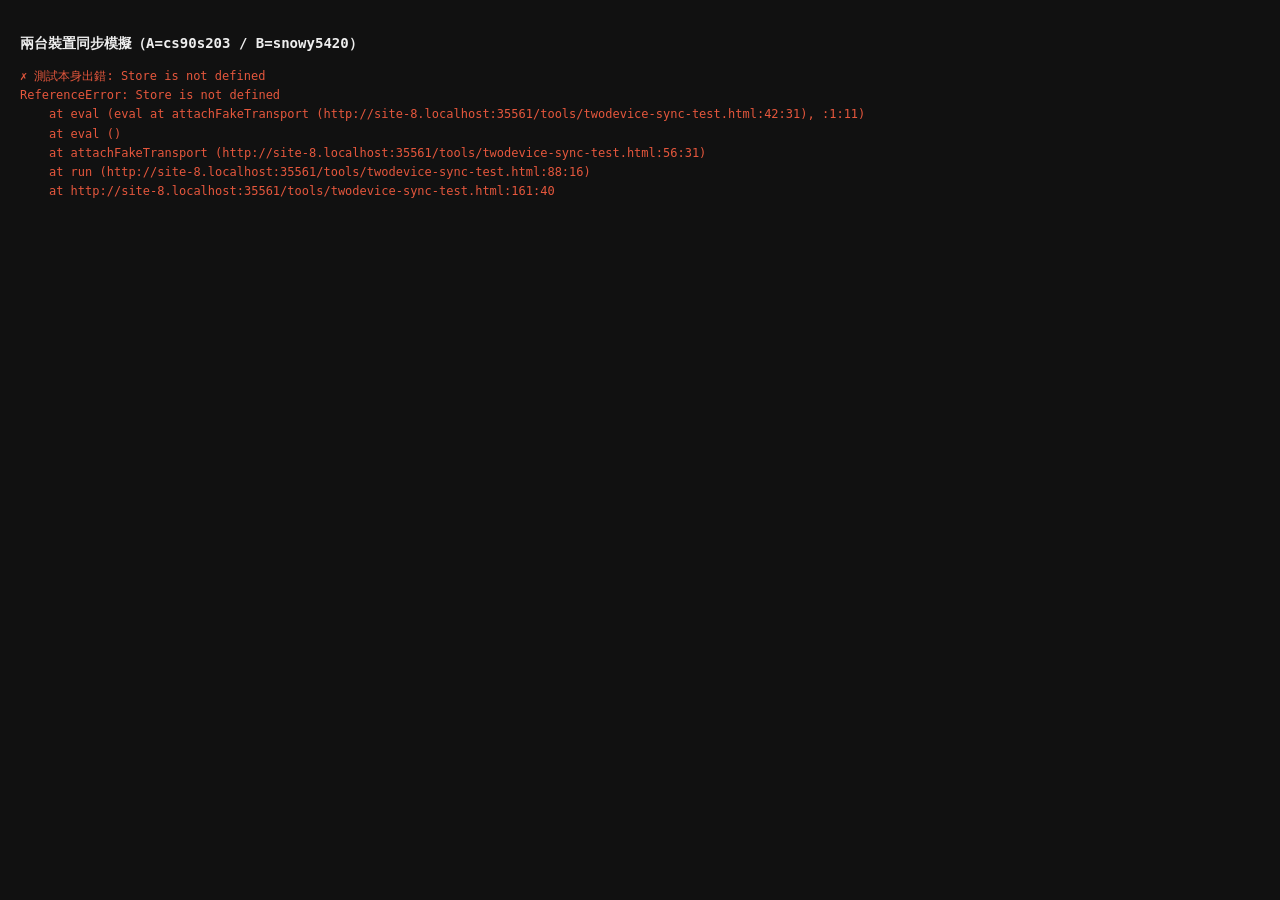
==== tools/twodevice-sync-test.html @ 6fa094e8 "Fix live sync silently serving stale offline cache Symptom: on 2.33.4, a record added on one phone n" ====
<!DOCTYPE html>
<html lang="zh-Hant">
<head>
<meta charset="utf-8">
<title>兩台裝置同步模擬測試</title>
<style>body{font-family:ui-monospace,monospace;font-size:12px;padding:12px;background:#111;color:#eee}
pre{white-space:pre-wrap;line-height:1.6}iframe{display:none}
.pass{color:#5CB85C}.fail{color:#E5573D}.info{color:#79C3F0}</style>
</head>
<body>
<h3>兩台裝置同步模擬（A=cs90s203 / B=snowy5420）</h3>
<pre id="out">執行中…</pre>
<iframe id="devA" src="index.html?sim=A"></iframe>
<iframe id="devB" src="index.html?sim=B"></iframe>
<script>
// Local two-device simulation of the real sync contract. Each iframe loads the actual app,
// so each gets its OWN Store/Sync singletons — i.e. two independent "phones". A fake
// Firestore below stands in for the network so the real pushDoc/mergeRemoteBatch code paths
// run end to end without needing anyone's Google account.
const out = document.getElementById('out');
const log = [];
function say(s, cls) { log.push(cls ? `<span class="${cls}">${s}</span>` : s); out.innerHTML = log.join('\n'); }
function check(name, cond, detail) { say((cond ? '✓ PASS  ' : '✗ FAIL  ') + name + (detail ? '   → ' + detail : ''), cond ? 'pass' : 'fail'); return cond; }

// ---- fake cloud: mimics Firestore's set(merge:true) + onSnapshot(docChanges) ----
const cloud = { events: {}, growth: {}, settings: {} };
const watchers = []; // {kind, cb, seen:Set}
function cloudSet(kind, id, data) {
  cloud[kind][id] = Object.assign({}, cloud[kind][id] || {}, data);
  notify(kind);
}
function notify(kind) {
  watchers.filter(w => w.kind === kind).forEach(w => {
    // Only deliver docs that changed since this watcher last saw them — same semantics as
    // Firestore's docChanges() (the initial fire delivers everything as "added").
    const changes = [];
    Object.keys(cloud[kind]).forEach(id => {
      const stamp = JSON.stringify(cloud[kind][id]);
      if (w.seen.get(id) !== stamp) { w.seen.set(id, stamp); changes.push({ id, data: cloud[kind][id] }); }
    });
    if (changes.length) w.cb(changes);
  });
}
function cloudWatch(kind, cb) {
  const w = { kind, cb, seen: new Map() };
  watchers.push(w);
  setTimeout(() => notify(kind), 0); // initial snapshot, async like the real SDK
  return () => { const i = watchers.indexOf(w); if (i !== -1) watchers.splice(i, 1); };
}

// ---- wire one iframe's app up to the fake cloud, replacing only the transport ----
function attachFakeTransport(win, label) {
  // store.js/firebase-sync.js declare Store/Sync with top-level `const`, which lands in the
  // global lexical scope rather than on `window` — so reach them through the frame's own
  // eval instead of property access.
  const { Store, Sync } = win.eval('({ Store: Store, Sync: Sync })');
  Sync.user = { email: label + '@test', displayName: label, photoURL: '' };
  Sync.familyId = 'default';
  Sync.availableFamilyIds = ['default'];
  Store.bindFamily('default');

  Sync.pushDoc = (kind, doc) => { cloudSet(kind, doc.id, JSON.parse(JSON.stringify(doc))); Sync._notePushSuccess && Sync._notePushSuccess(); };
  Sync.pushSettings = (s) => { cloudSet('settings', 'main', JSON.parse(JSON.stringify(s))); };
  Store._cloudPush = (kind, doc) => Sync.pushDoc(kind, doc);
  Store._cloudPushSettings = (s) => Sync.pushSettings(s);

  Sync._unsubs = [];
  Sync._detachListeners = function () { (this._unsubs || []).forEach(u => u()); this._unsubs = []; };
  Sync._attachListeners = function () {
    this._detachListeners();
    this._unsubs.push(cloudWatch('events', (changes) => Store.mergeRemoteBatch('events', changes.map(c => Object.assign({ id: c.id }, c.data)))));
    this._unsubs.push(cloudWatch('growth', (changes) => Store.mergeRemoteBatch('growth', changes.map(c => Object.assign({ id: c.id }, c.data)))));
    this._set('done');
  };
  Sync._attachListeners();
  return { Store, Sync };
}

const wait = (ms) => new Promise(r => setTimeout(r, ms));

async function run() {
  const A = document.getElementById('devA').contentWindow;
  const B = document.getElementById('devB').contentWindow;

  // Both iframes share this origin's localStorage, so give each device its own namespace,
  // otherwise they'd literally be the same phone and the test would prove nothing.
  A.localStorage.setItem('bt_caregiver', 'A-爸爸');
  const devA = attachFakeTransport(A, 'A');
  const devB = attachFakeTransport(B, 'B');
  // Separate the two devices' local caches by pointing them at different storage keys.
  devB.Store._dataKey = () => 'bt_data::default__B';
  devB.Store.data = { events: [], growth: [], settings: Object.assign({}, devB.Store.data.settings) };
  devB.Store.caregiver = 'B-媽媽';
  devA.Store.data = { events: [], growth: [], settings: Object.assign({}, devA.Store.data.settings) };
  devA.Store.persist(); devB.Store.persist();

  say('--- 情境 1：A 新增一筆餵奶，B 應該收到 ---', 'info');
  const ev = devA.Store.addEvent('milk', new Date(), { breastMl: 120, formulaMl: 0, amountMl: 120 });
  await wait(60);
  const gotOnB = devB.Store.data.events.find(e => e.id === ev.id);
  check('B 收到 A 的新紀錄', !!gotOnB, gotOnB ? `${gotOnB.breastMl}ml by=${gotOnB.by}` : 'B 完全沒收到');
  check('內容完整（奶量正確）', !!gotOnB && gotOnB.breastMl === 120, gotOnB ? String(gotOnB.breastMl) : '-');

  say('\n--- 情境 2：B 新增一筆，A 應該收到（反向）---', 'info');
  const ev2 = devB.Store.addEvent('poop', new Date(), {});
  await wait(60);
  check('A 收到 B 的新紀錄', !!devA.Store.data.events.find(e => e.id === ev2.id));

  say('\n--- 情境 3：A 編輯自己的紀錄，B 應該看到更新 ---', 'info');
  devA.Store.updateEvent(ev.id, { breastMl: 90, amountMl: 90 });
  await wait(60);
  const editedOnB = devB.Store.data.events.find(e => e.id === ev.id);
  check('B 看到編輯後的值', !!editedOnB && editedOnB.breastMl === 90, editedOnB ? String(editedOnB.breastMl) + 'ml' : '-');

  say('\n--- 情境 4：A 刪除紀錄，B 應該也視為已刪除 ---', 'info');
  devA.Store.deleteEvent(ev2.id);
  await wait(60);
  const delOnB = devB.Store.data.events.find(e => e.id === ev2.id);
  check('B 的該筆標記為已刪除', !!delOnB && delOnB.deleted === true);
  check('B 的 liveEvents 不含該筆', !devB.Store.liveEvents().find(e => e.id === ev2.id));

  say('\n--- 情境 5：離線期間累積，重新連線後補送（模擬今天的狀況）---', 'info');
  devA.Sync._detachListeners();
  const savedPush = devA.Sync.pushDoc;
  devA.Sync.pushDoc = () => { throw new Error('offline'); };
  devA.Store._cloudPush = (k, d) => { try { devA.Sync.pushDoc(k, d); } catch (e) { devA.Sync._notePushFailure(e); } };
  const offlineEv = devA.Store.addEvent('milk', new Date(), { breastMl: 70, formulaMl: 0, amountMl: 70 });
  await wait(30);
  check('離線新增時有偵測到上傳失敗', devA.Sync.pushFailures > 0, 'pushFailures=' + devA.Sync.pushFailures);
  check('B 此時收不到（預期行為）', !devB.Store.data.events.find(e => e.id === offlineEv.id));

  // reconnect: restore transport and run the catch-up push the real app does on sign-in
  devA.Sync.pushDoc = savedPush;
  devA.Store._cloudPush = (k, d) => devA.Sync.pushDoc(k, d);
  devA.Store.data.events.forEach(e => devA.Sync.pushDoc('events', e));
  devA.Sync._attachListeners();
  await wait(80);
  check('重新連線後 B 補收到離線那筆', !!devB.Store.data.events.find(e => e.id === offlineEv.id));

  say('\n--- 情境 6：同一筆被兩邊各自改（衝突）---', 'info');
  const cEv = devA.Store.addEvent('milk', new Date(), { breastMl: 10, formulaMl: 0, amountMl: 10 });
  await wait(60);
  devB.Store.updateEvent(cEv.id, { breastMl: 55, amountMl: 55 }); // B 後改，應該勝出
  await wait(60);
  const aFinal = devA.Store.data.events.find(e => e.id === cEv.id);
  check('較晚的修改勝出（A 端看到 B 的值）', !!aFinal && aFinal.breastMl === 55, aFinal ? String(aFinal.breastMl) : '-');

  say('\n--- 情境 7：舊資料不應覆蓋新資料 ---', 'info');
  const staleDoc = Object.assign({}, aFinal, { breastMl: 999, updatedAt: '2020-01-01T00:00:00.000Z' });
  devA.Store.mergeRemoteBatch('events', [staleDoc]);
  const afterStale = devA.Store.data.events.find(e => e.id === cEv.id);
  check('過期資料被正確忽略', afterStale.breastMl === 55, String(afterStale.breastMl));

  const fails = log.filter(l => l.includes('FAIL')).length;
  say('\n=== 結果：' + (fails === 0 ? '全部通過' : fails + ' 項失敗') + ' ===', fails === 0 ? 'pass' : 'fail');
  window.__done = true; window.__fails = fails;
}

let loaded = 0;
['devA', 'devB'].forEach(id => document.getElementById(id).addEventListener('load', () => {
  if (++loaded === 2) setTimeout(() => run().catch(e => { say('✗ 測試本身出錯: ' + e.message + '\n' + e.stack, 'fail'); window.__done = true; window.__fails = 99; }), 300);
}));
</script>
</body>
</html>
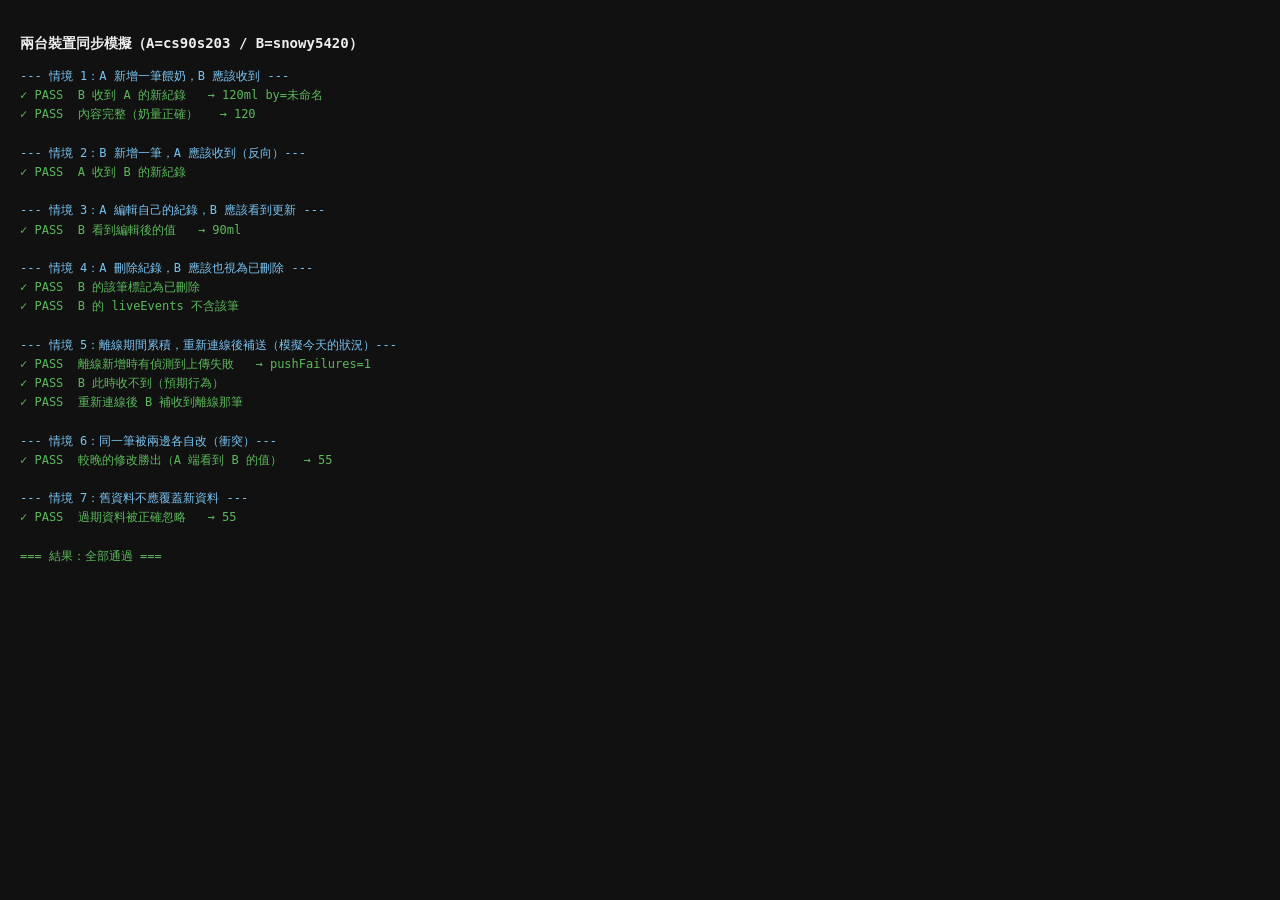
==== commit 169bfc64: "Fix 22 sync lifecycle bugs found via adversarial code review (v2.33.12) Comprehensive multi-agent ad" ====
--- a/tools/twodevice-sync-test.html
+++ b/tools/twodevice-sync-test.html
@@ -10,8 +10,8 @@
 <body>
 <h3>兩台裝置同步模擬（A=cs90s203 / B=snowy5420）</h3>
 <pre id="out">執行中…</pre>
-<iframe id="devA" src="index.html?sim=A"></iframe>
-<iframe id="devB" src="index.html?sim=B"></iframe>
+<iframe id="devA"></iframe>
+<iframe id="devB"></iframe>
 <script>
 // Local two-device simulation of the real sync contract. Each iframe loads the actual app,
 // so each gets its OWN Store/Sync singletons — i.e. two independent "phones". A fake
@@ -157,9 +157,25 @@
 }
 
 let loaded = 0;
-['devA', 'devB'].forEach(id => document.getElementById(id).addEventListener('load', () => {
+['devA', 'devB'].forEach((id) => document.getElementById(id).addEventListener('load', () => {
   if (++loaded === 2) setTimeout(() => run().catch(e => { say('✗ 測試本身出錯: ' + e.message + '\n' + e.stack, 'fail'); window.__done = true; window.__fails = 99; }), 300);
 }));
+// Loaded via srcdoc with absolute script URLs, not a plain src="index.html" navigation — this
+// browser tooling was silently rewriting a plain relative/root-relative iframe src to resolve
+// against the TEST FILE's own directory (tools/) instead of the server root, landing on a
+// 404 and leaving Store/Sync undefined. srcdoc content has no navigable URL of its own
+// ("about:srcdoc"), which sidesteps that rewriting entirely; absolute http://…/js/*.js script
+// src attributes inside it are unambiguous regardless.
+const base = location.origin;
+const frameHtml = `<!DOCTYPE html><html><head></head><body><div id="root"></div>
+<script src="${base}/js/who-data.js"></scr` + `ipt>
+<script src="${base}/js/predict.js"></scr` + `ipt>
+<script src="${base}/js/store.js"></scr` + `ipt>
+<script src="${base}/js/csv.js"></scr` + `ipt>
+<script src="${base}/js/firebase-sync.js"></scr` + `ipt>
+</body></html>`;
+document.getElementById('devA').srcdoc = frameHtml;
+document.getElementById('devB').srcdoc = frameHtml;
 </script>
 </body>
 </html>
